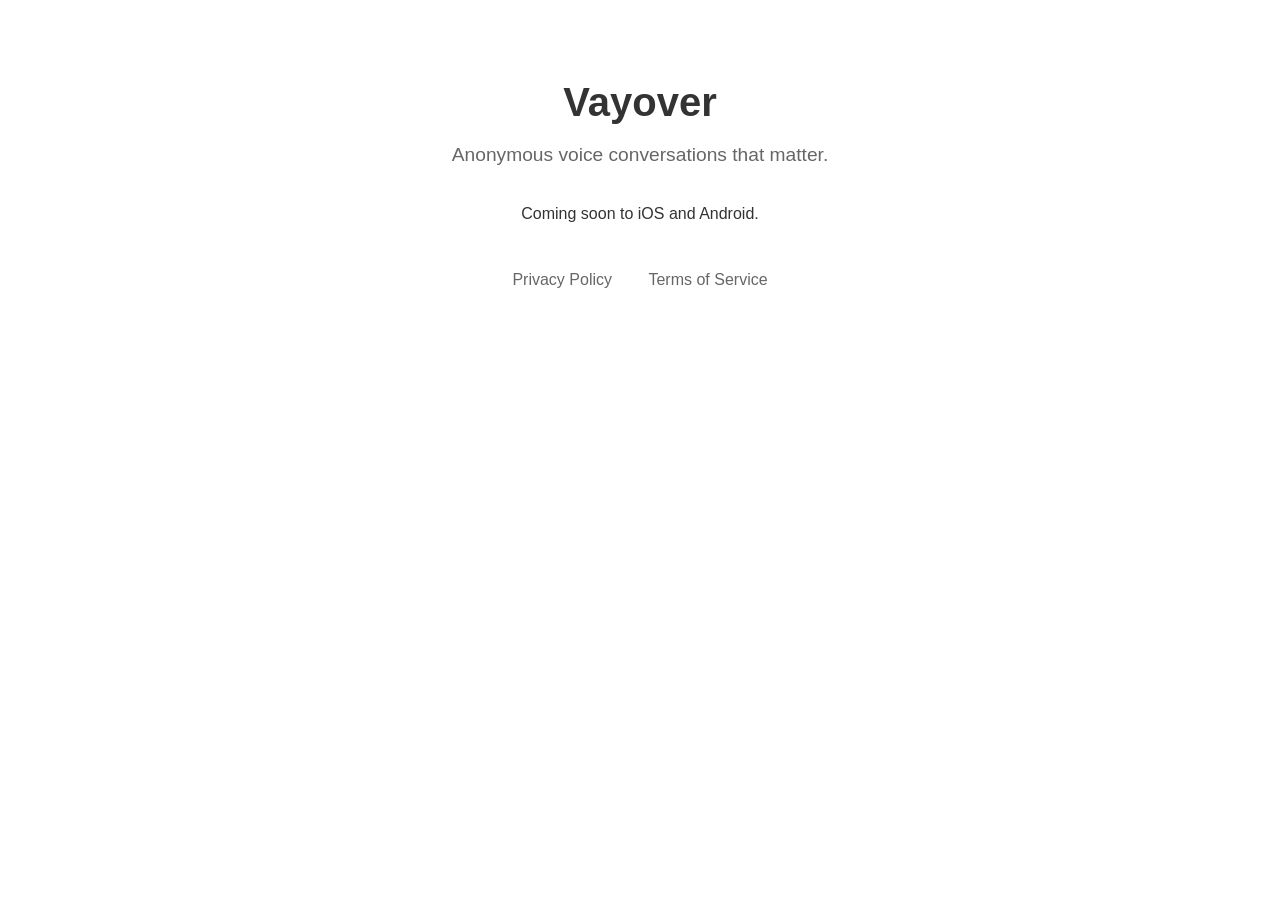
==== index.html @ 8524e0c3 "Create index.html" ====
<!DOCTYPE html>
<html lang="en">
<head>
    <meta charset="UTF-8">
    <meta name="viewport" content="width=device-width, initial-scale=1.0">
    <title>Vayover — Anonymous Voice Conversations</title>
    <style>
        body { font-family: -apple-system, sans-serif; max-width: 600px; margin: 80px auto; padding: 0 20px; text-align: center; color: #333; }
        h1 { font-size: 2.5em; margin-bottom: 0.2em; }
        .tagline { font-size: 1.2em; color: #666; margin-bottom: 2em; }
        .links { margin-top: 3em; }
        .links a { color: #666; margin: 0 1em; text-decoration: none; }
        .links a:hover { text-decoration: underline; }
    </style>
</head>
<body>
    <h1>Vayover</h1>
    <p class="tagline">Anonymous voice conversations that matter.</p>
    <p>Coming soon to iOS and Android.</p>
    <div class="links">
        <a href="privacy.html">Privacy Policy</a>
        <a href="terms.html">Terms of Service</a>
    </div>
</body>
</html>
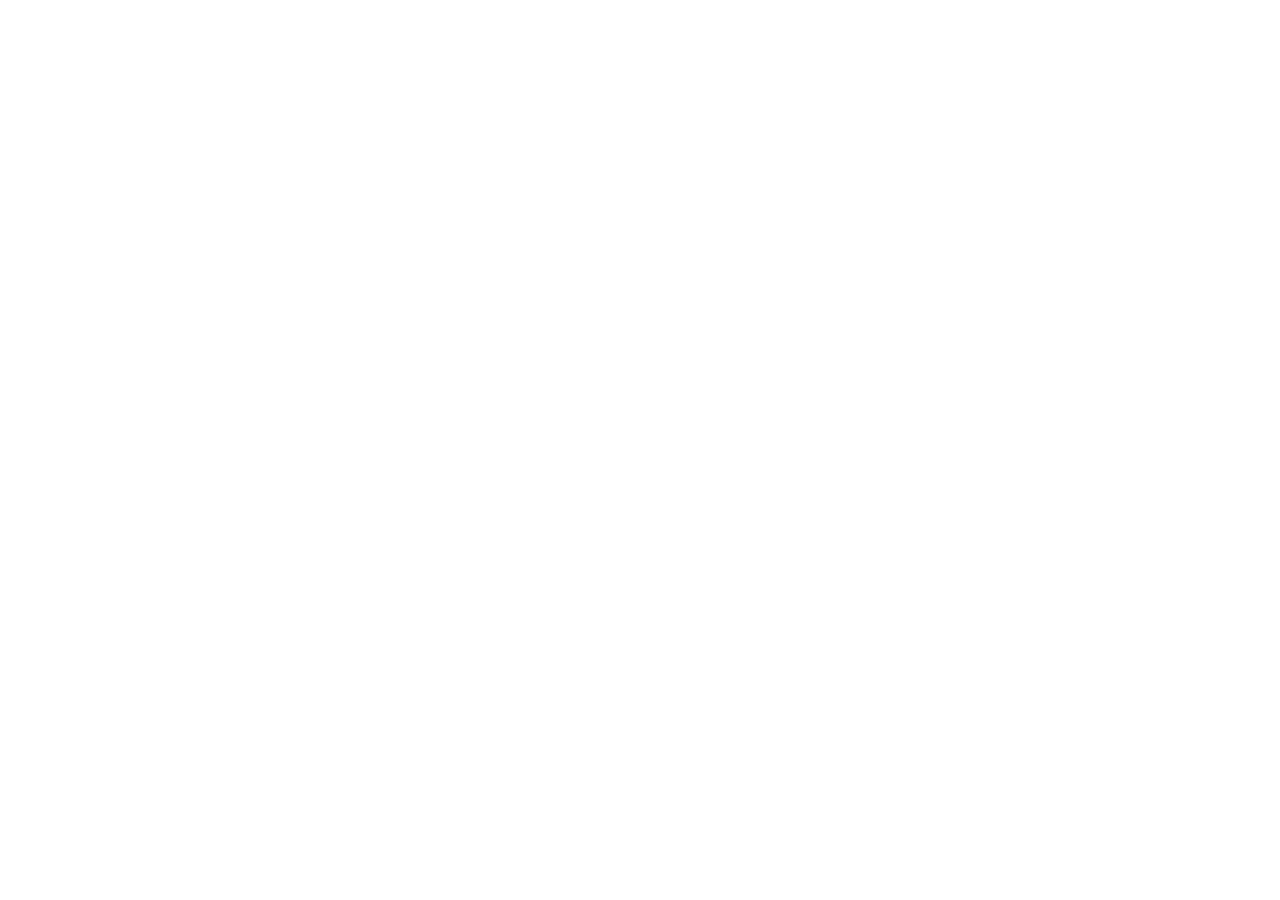
==== commit 6d383ed7: "Add files via upload" ====
--- a/index.html
+++ b/index.html
@@ -1,25 +1,38 @@
 <!DOCTYPE html>
-<html lang="en">
+<html>
 <head>
-    <meta charset="UTF-8">
-    <meta name="viewport" content="width=device-width, initial-scale=1.0">
-    <title>Vayover — Anonymous Voice Conversations</title>
-    <style>
-        body { font-family: -apple-system, sans-serif; max-width: 600px; margin: 80px auto; padding: 0 20px; text-align: center; color: #333; }
-        h1 { font-size: 2.5em; margin-bottom: 0.2em; }
-        .tagline { font-size: 1.2em; color: #666; margin-bottom: 2em; }
-        .links { margin-top: 3em; }
-        .links a { color: #666; margin: 0 1em; text-decoration: none; }
-        .links a:hover { text-decoration: underline; }
-    </style>
+  <!--
+    If you are serving your web app in a path other than the root, change the
+    href value below to reflect the base path you are serving from.
+
+    The path provided below has to start and end with a slash "/" in order for
+    it to work correctly.
+
+    For more details:
+    * https://developer.mozilla.org/en-US/docs/Web/HTML/Element/base
+
+    This is a placeholder for base href that will be replaced by the value of
+    the `--base-href` argument provided to `flutter build`.
+  -->
+  <base href="$FLUTTER_BASE_HREF">
+
+  <meta charset="UTF-8">
+  <meta content="IE=Edge" http-equiv="X-UA-Compatible">
+  <meta name="description" content="A new Flutter project.">
+
+  <!-- iOS meta tags & icons -->
+  <meta name="mobile-web-app-capable" content="yes">
+  <meta name="apple-mobile-web-app-status-bar-style" content="black">
+  <meta name="apple-mobile-web-app-title" content="Vayover">
+  <link rel="apple-touch-icon" href="icons/Icon-192.png">
+
+  <!-- Favicon -->
+  <link rel="icon" type="image/png" href="favicon.png"/>
+
+  <title>Vayover</title>
+  <link rel="manifest" href="manifest.json">
 </head>
 <body>
-    <h1>Vayover</h1>
-    <p class="tagline">Anonymous voice conversations that matter.</p>
-    <p>Coming soon to iOS and Android.</p>
-    <div class="links">
-        <a href="privacy.html">Privacy Policy</a>
-        <a href="terms.html">Terms of Service</a>
-    </div>
+  <script src="flutter_bootstrap.js" async></script>
 </body>
 </html>
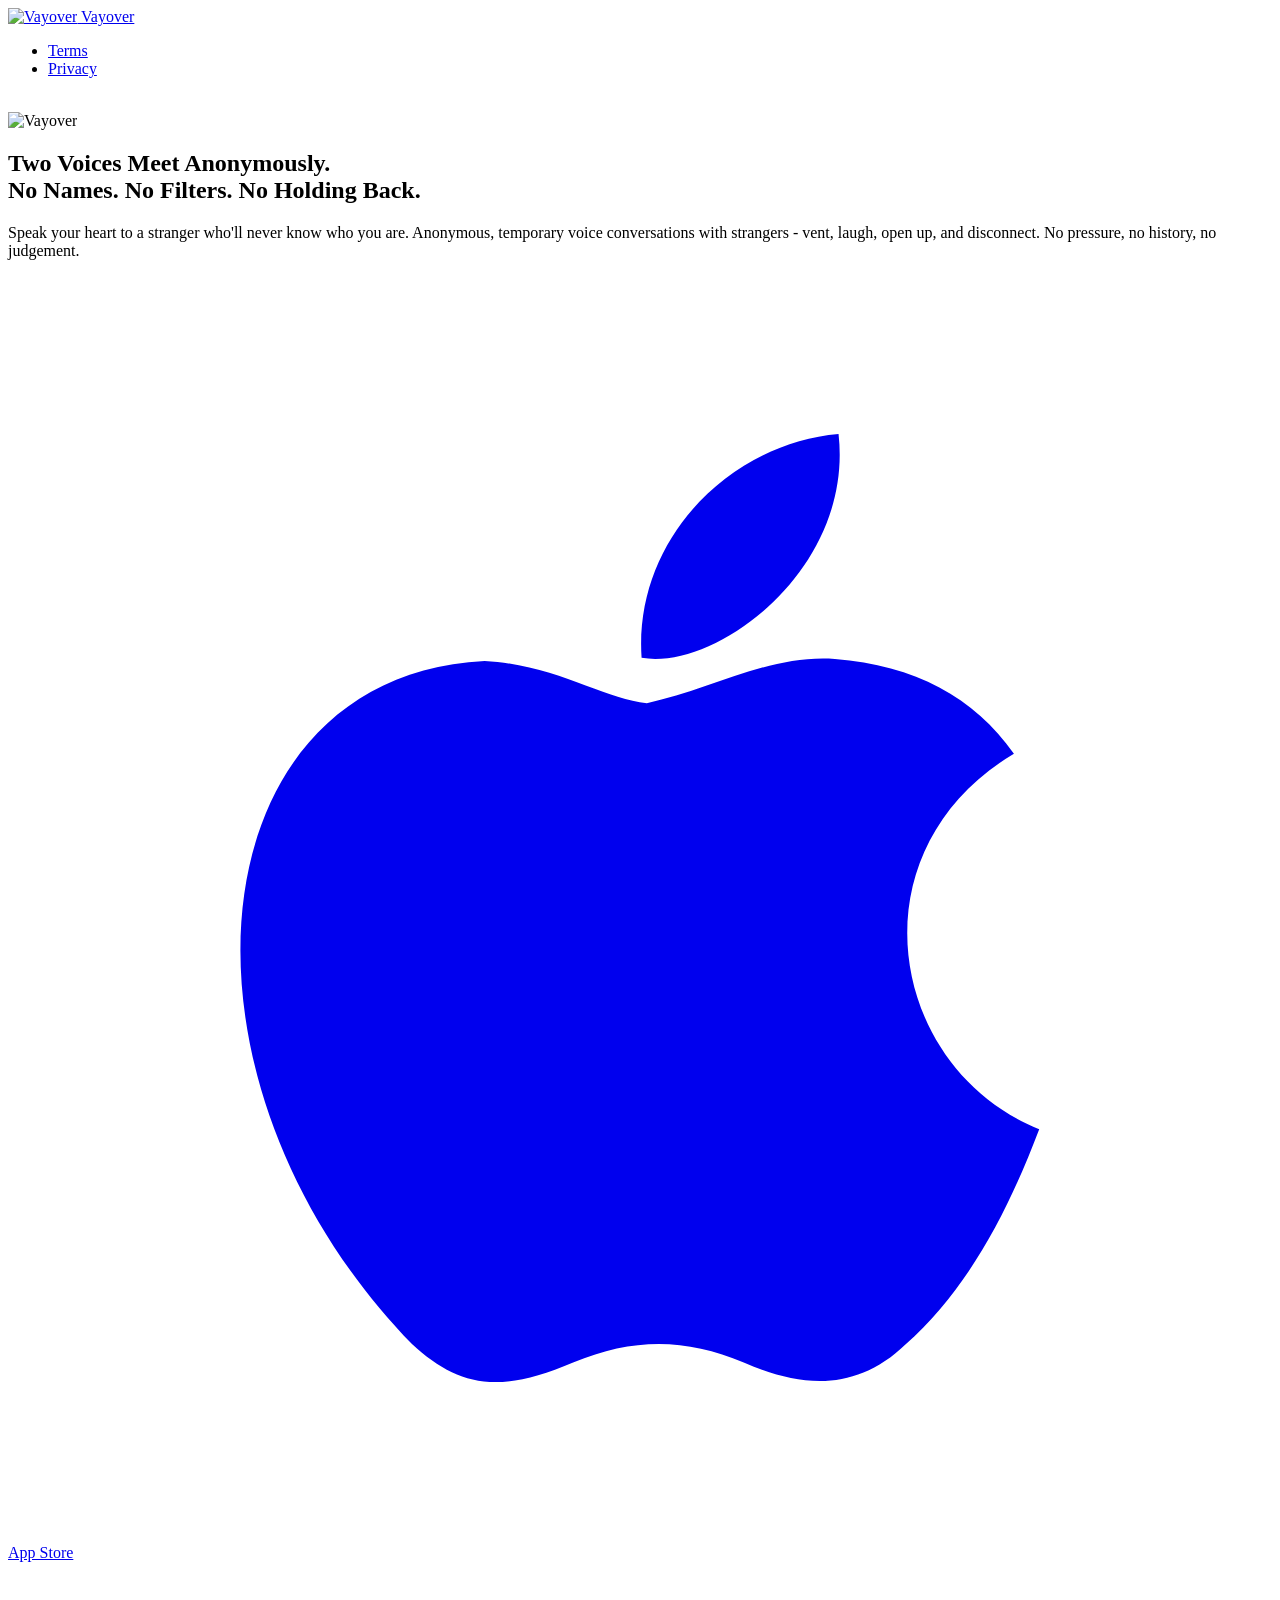
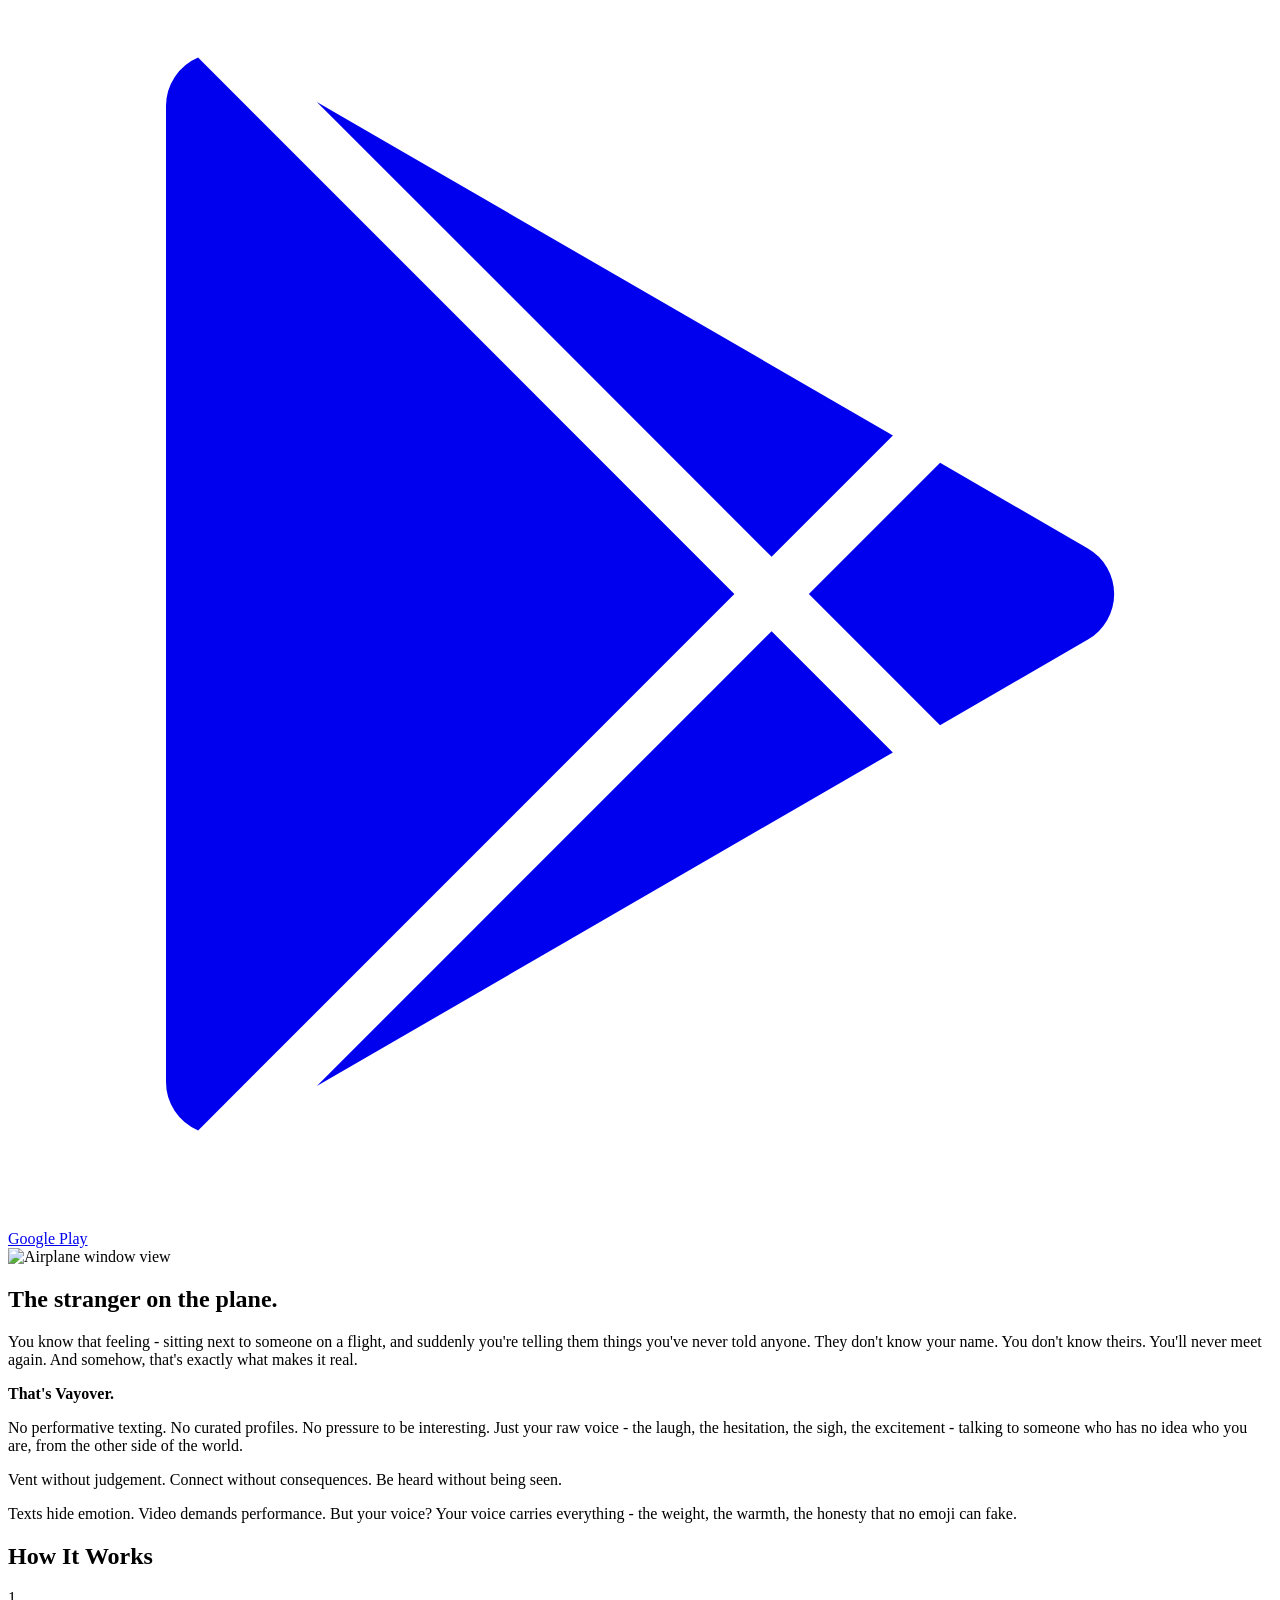
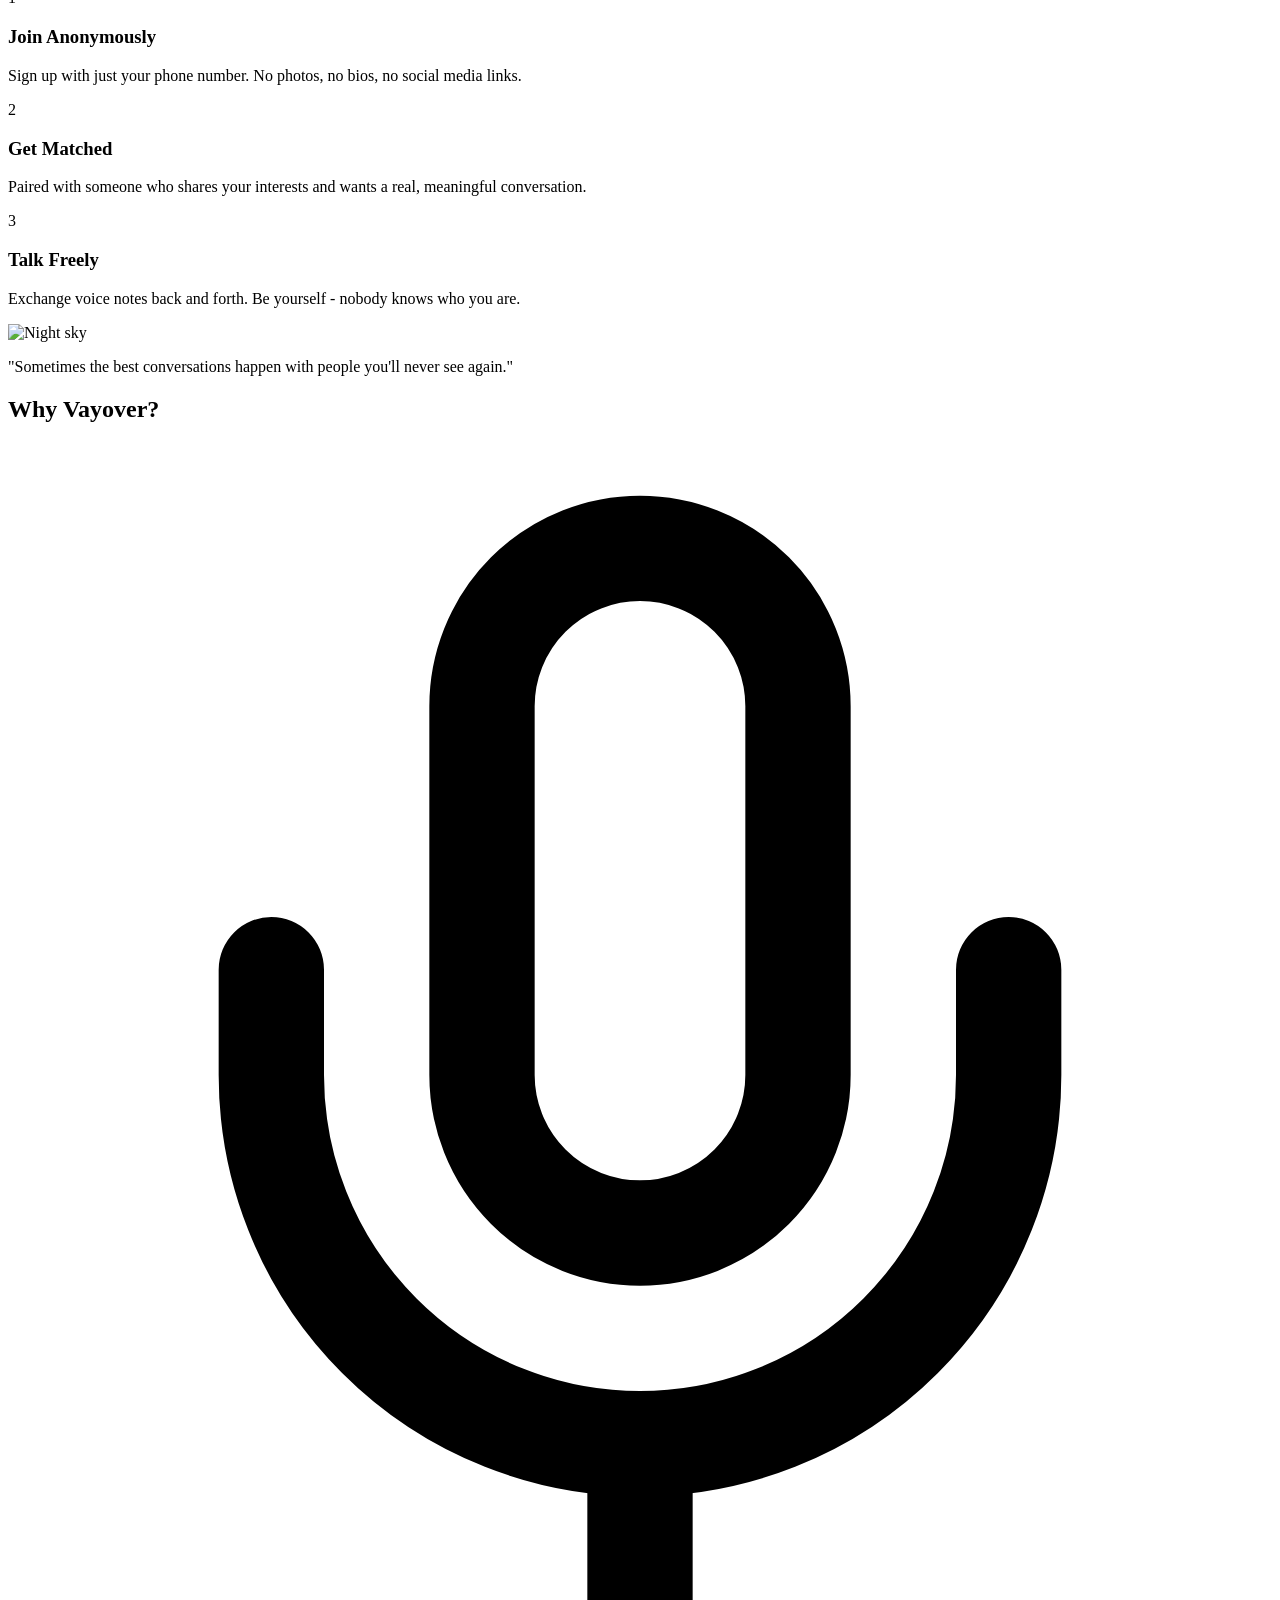
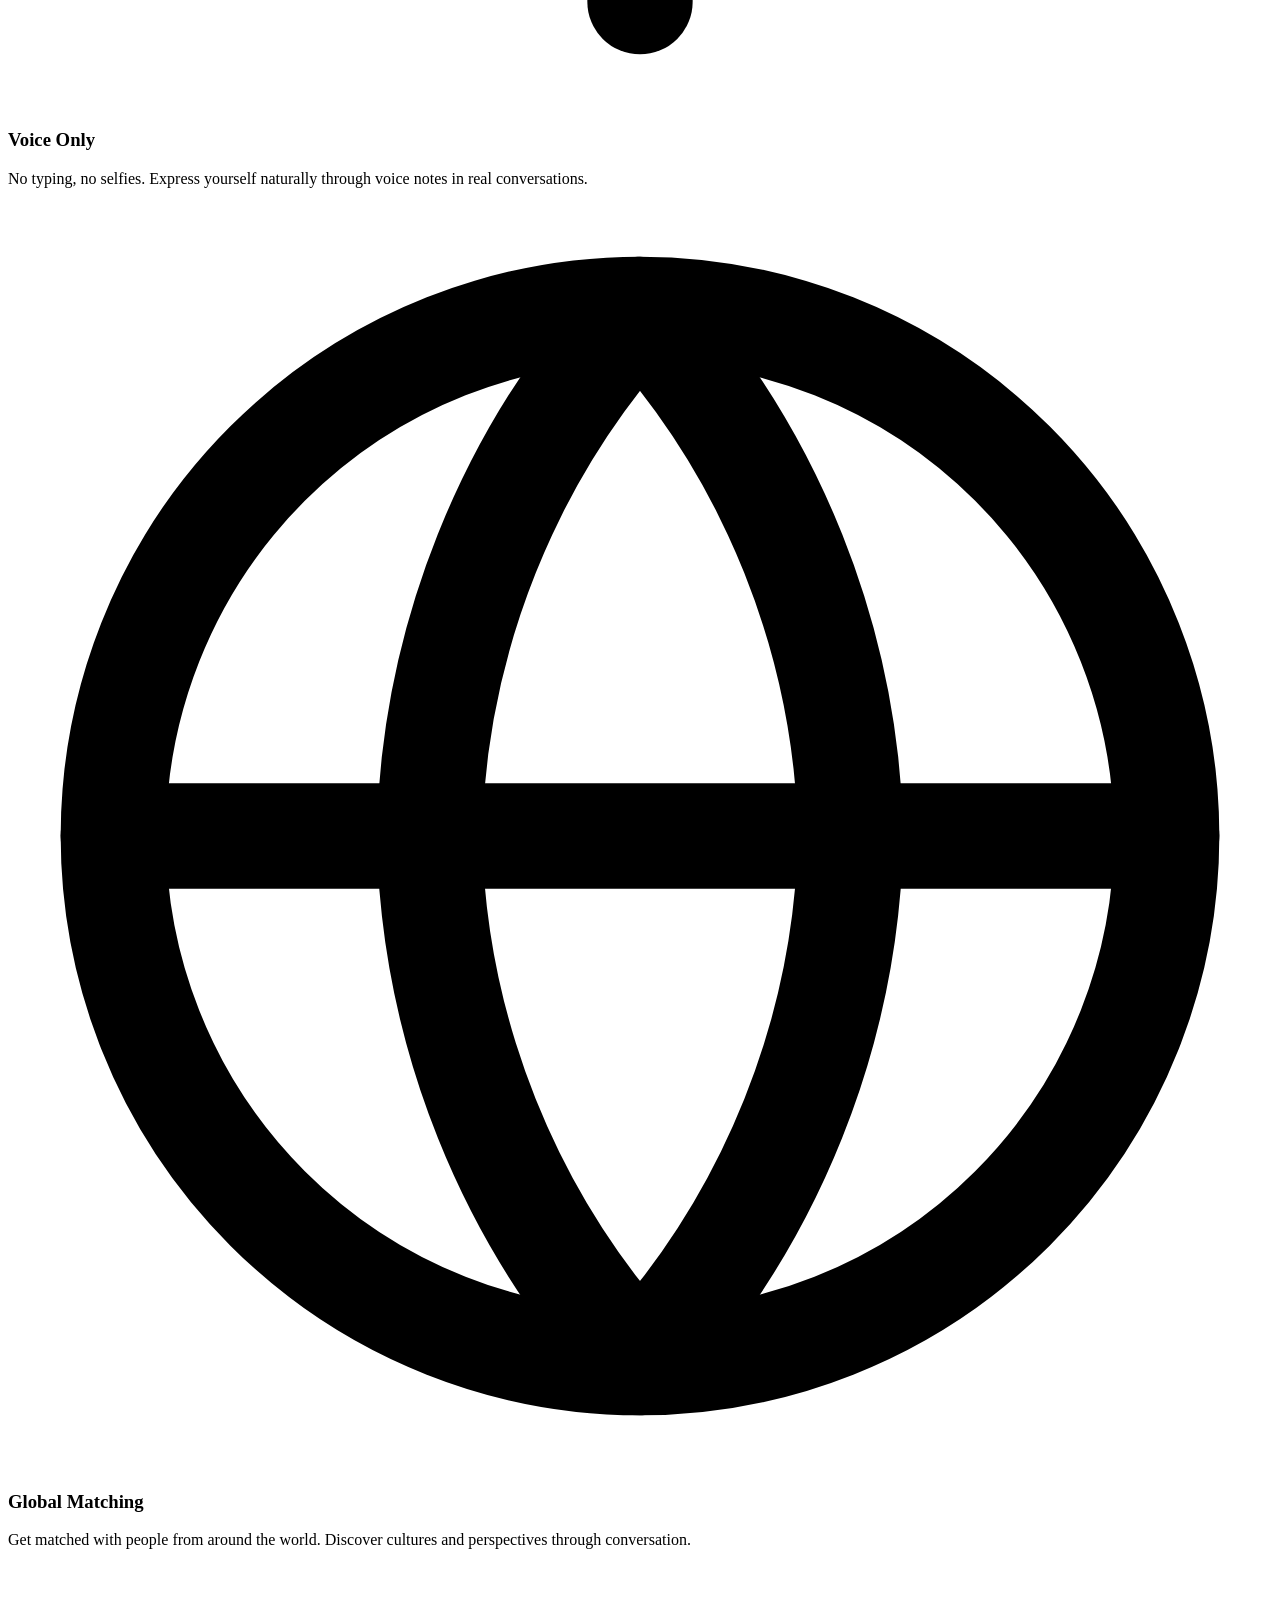
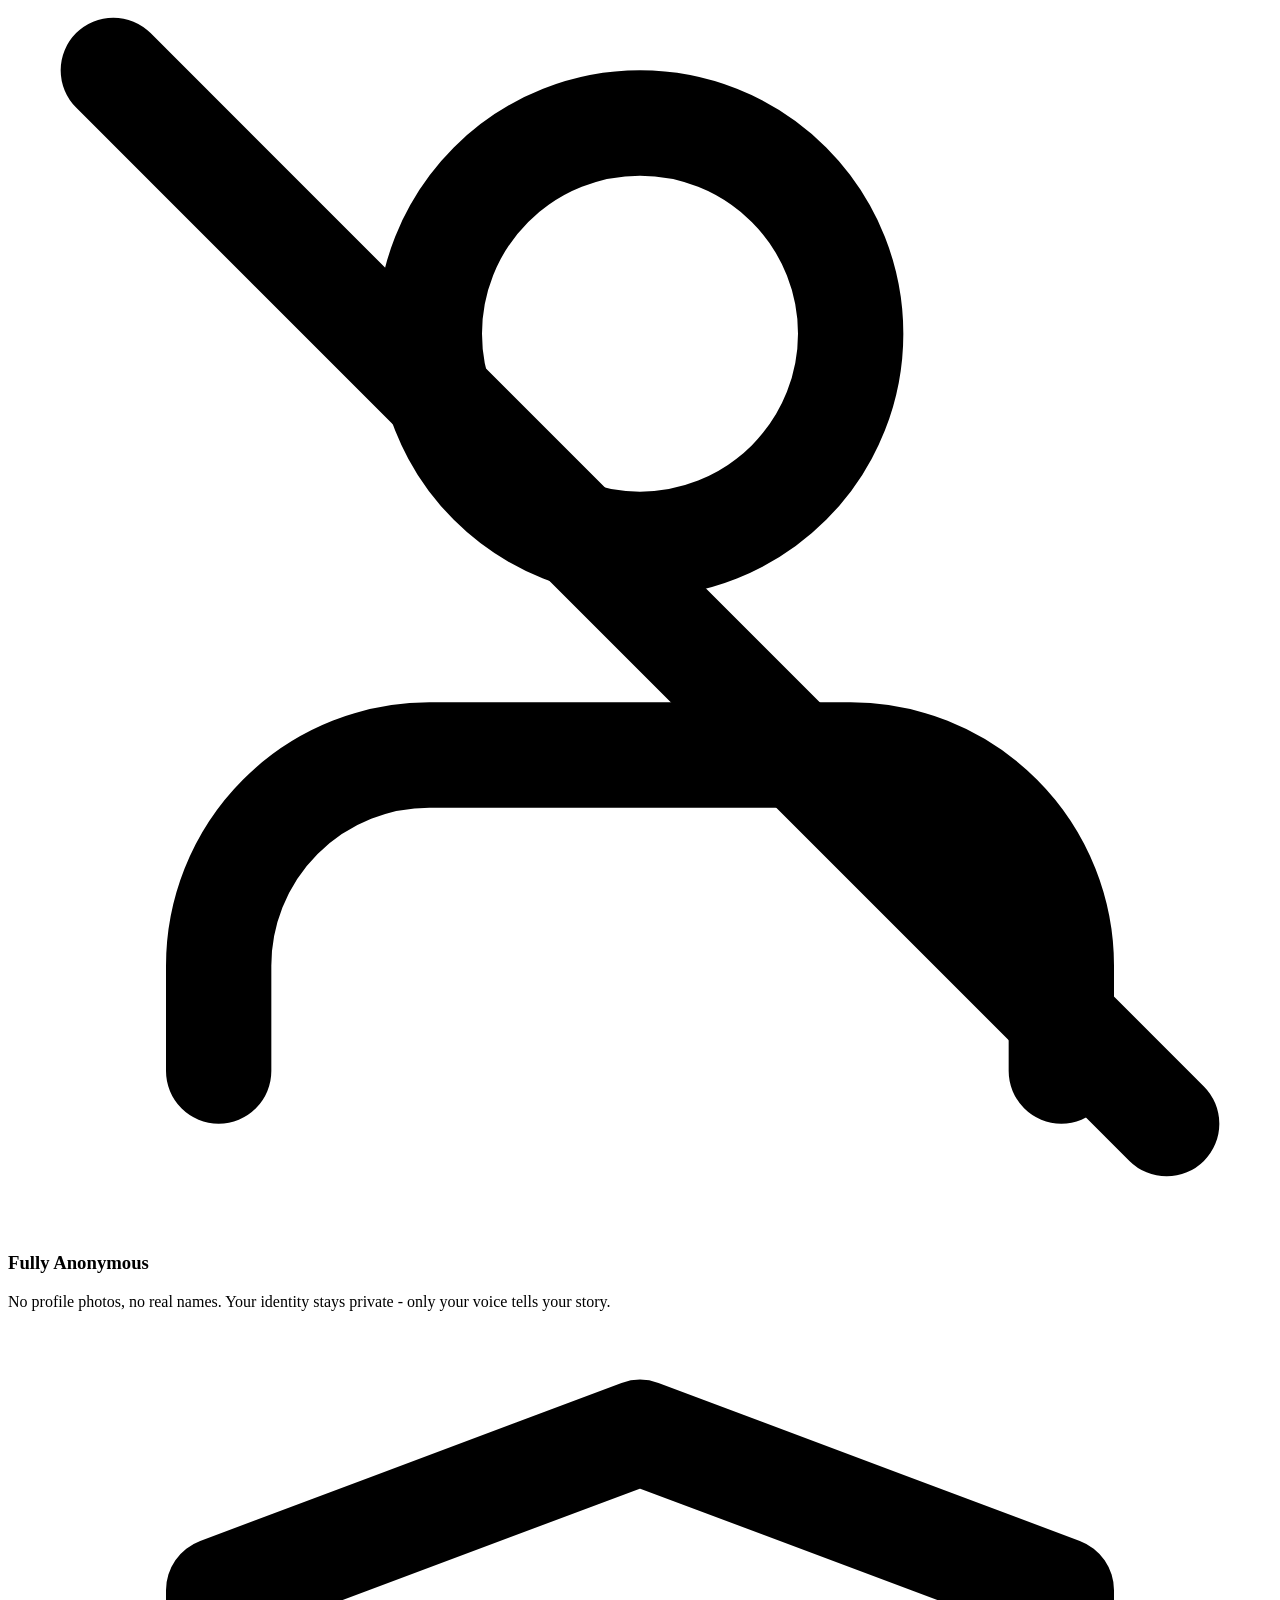
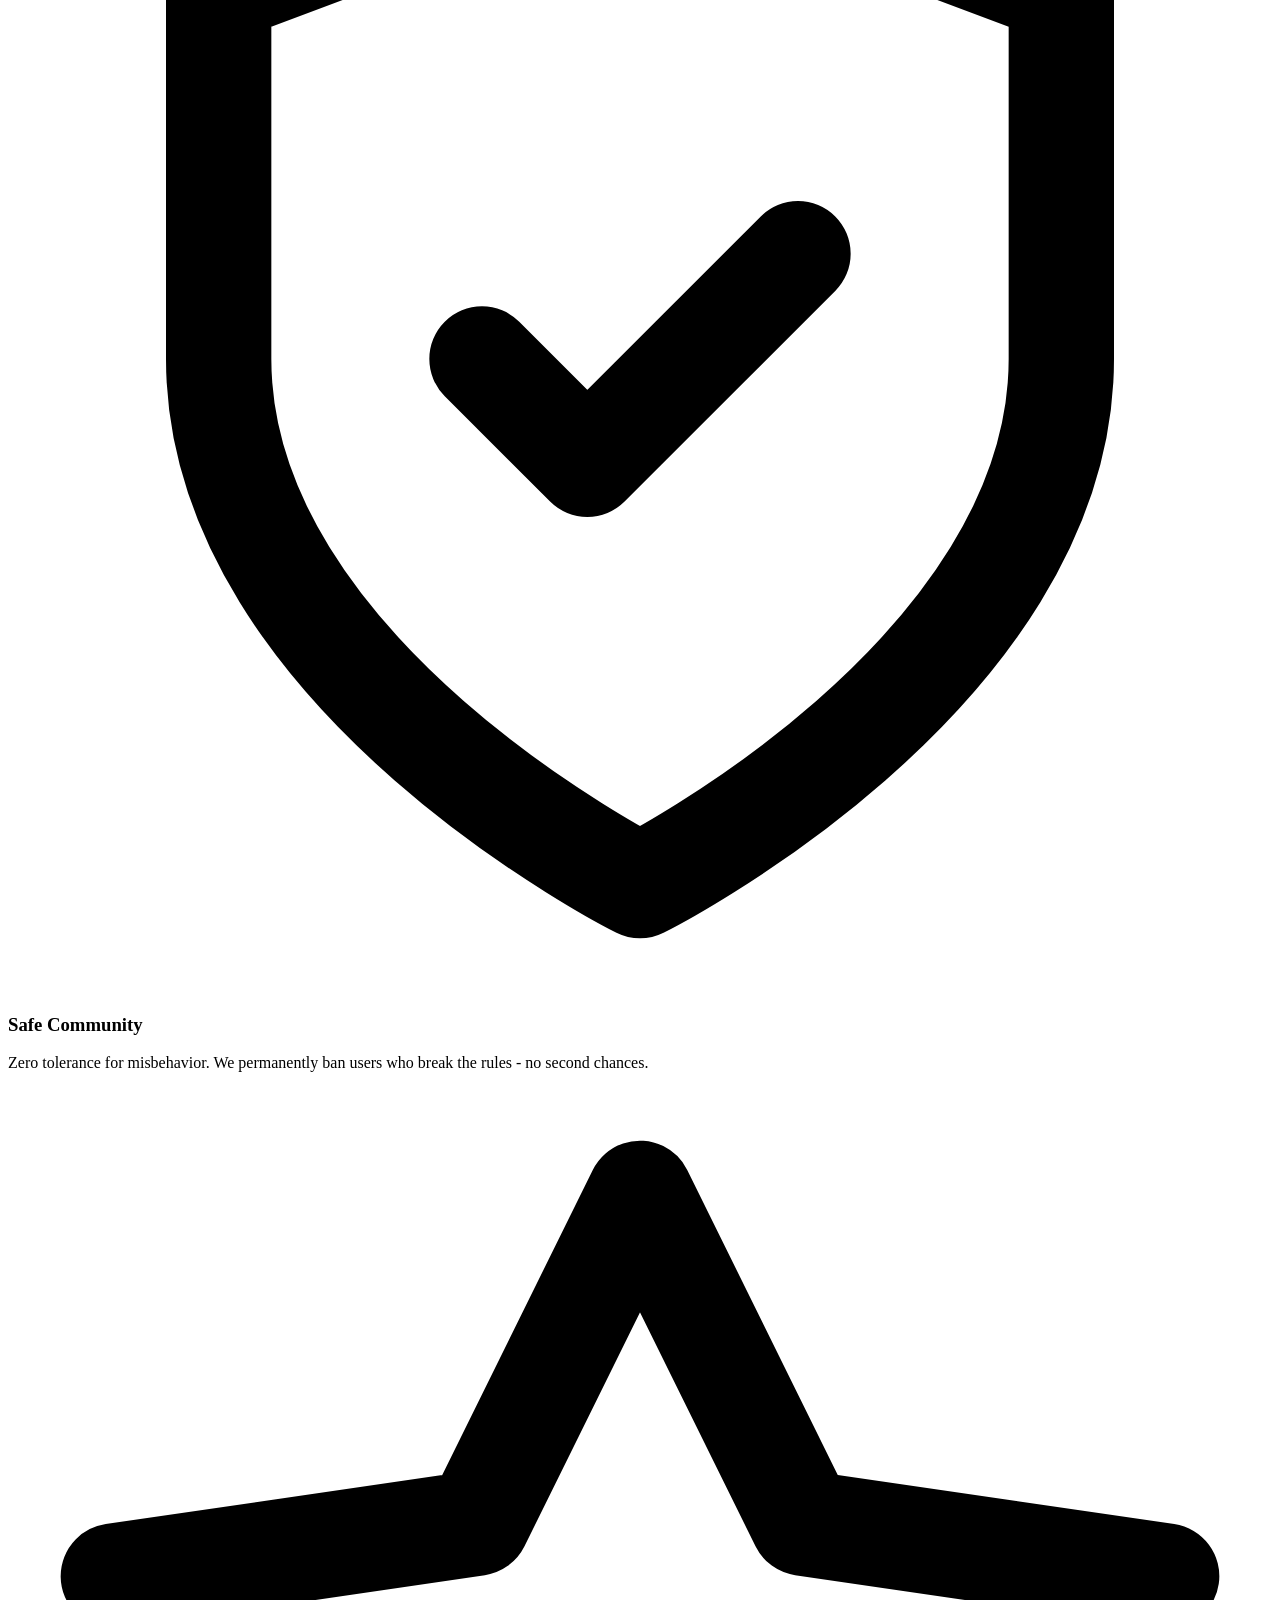
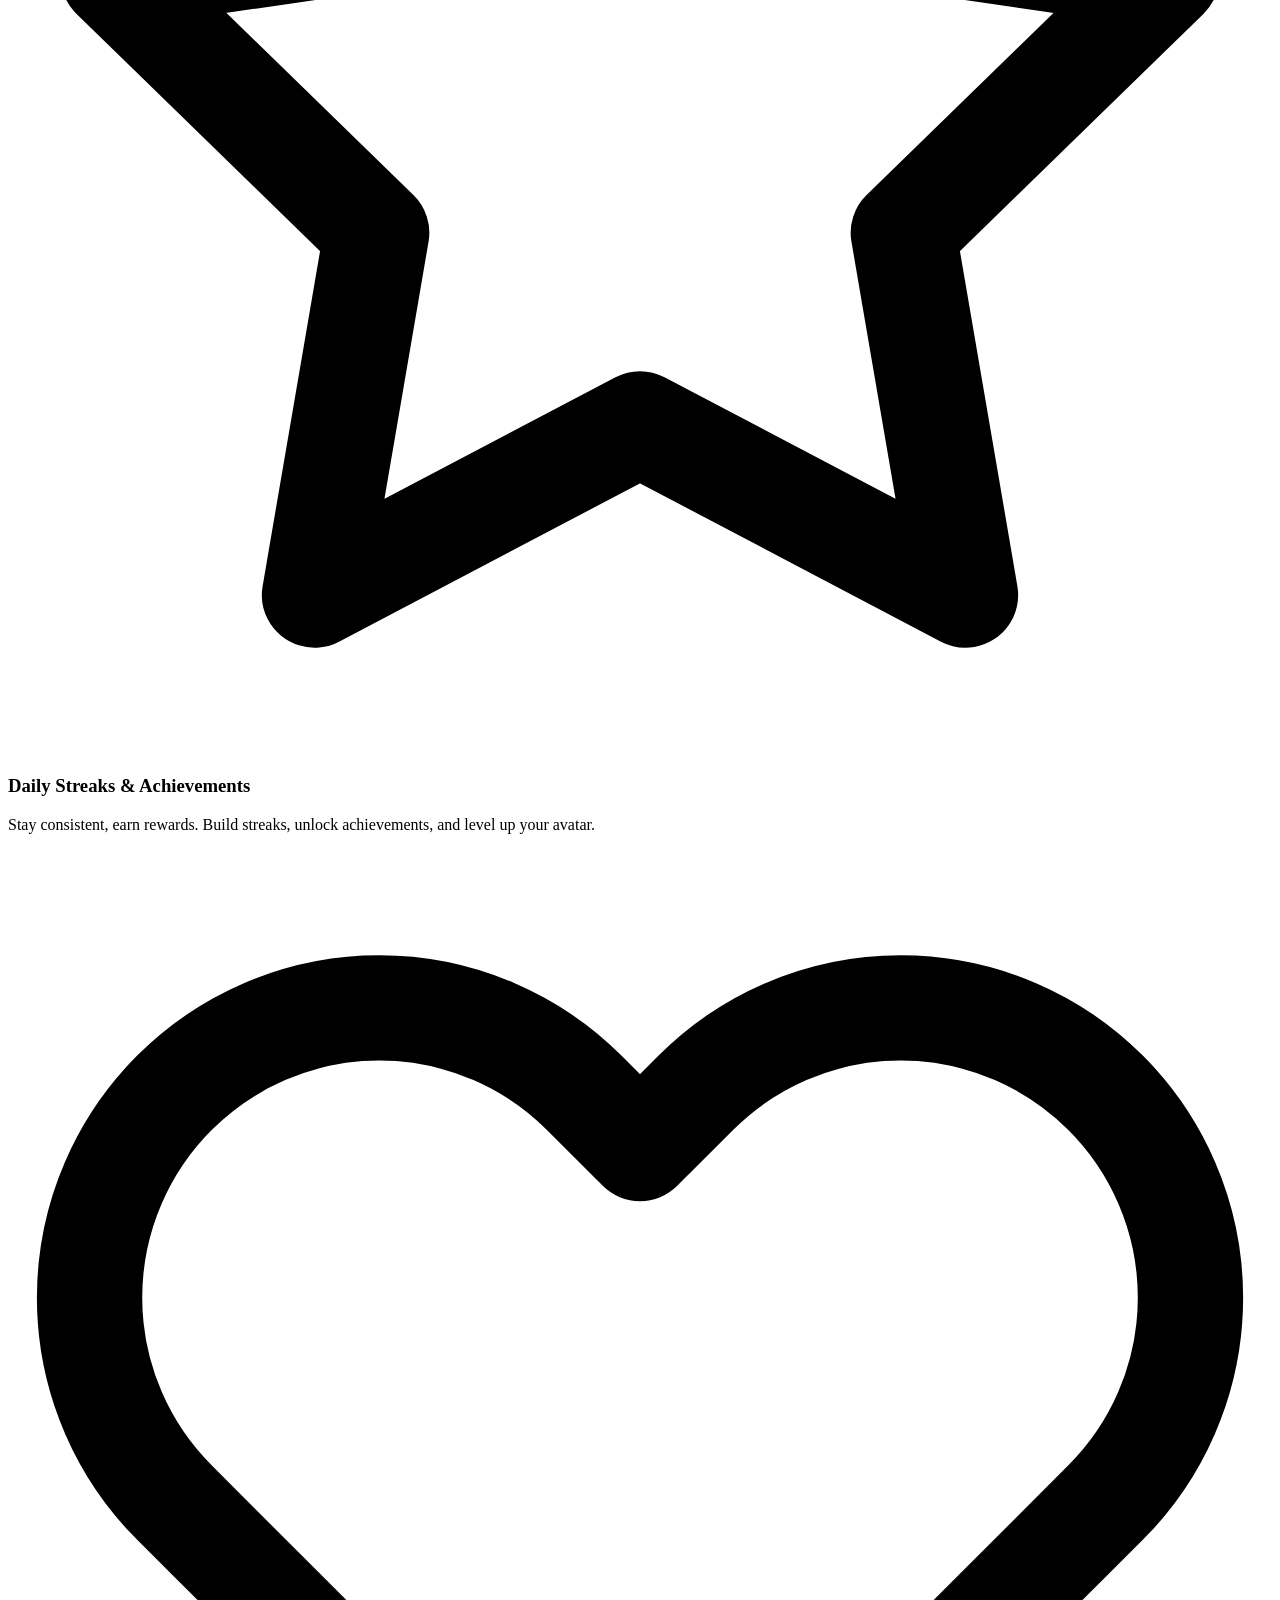
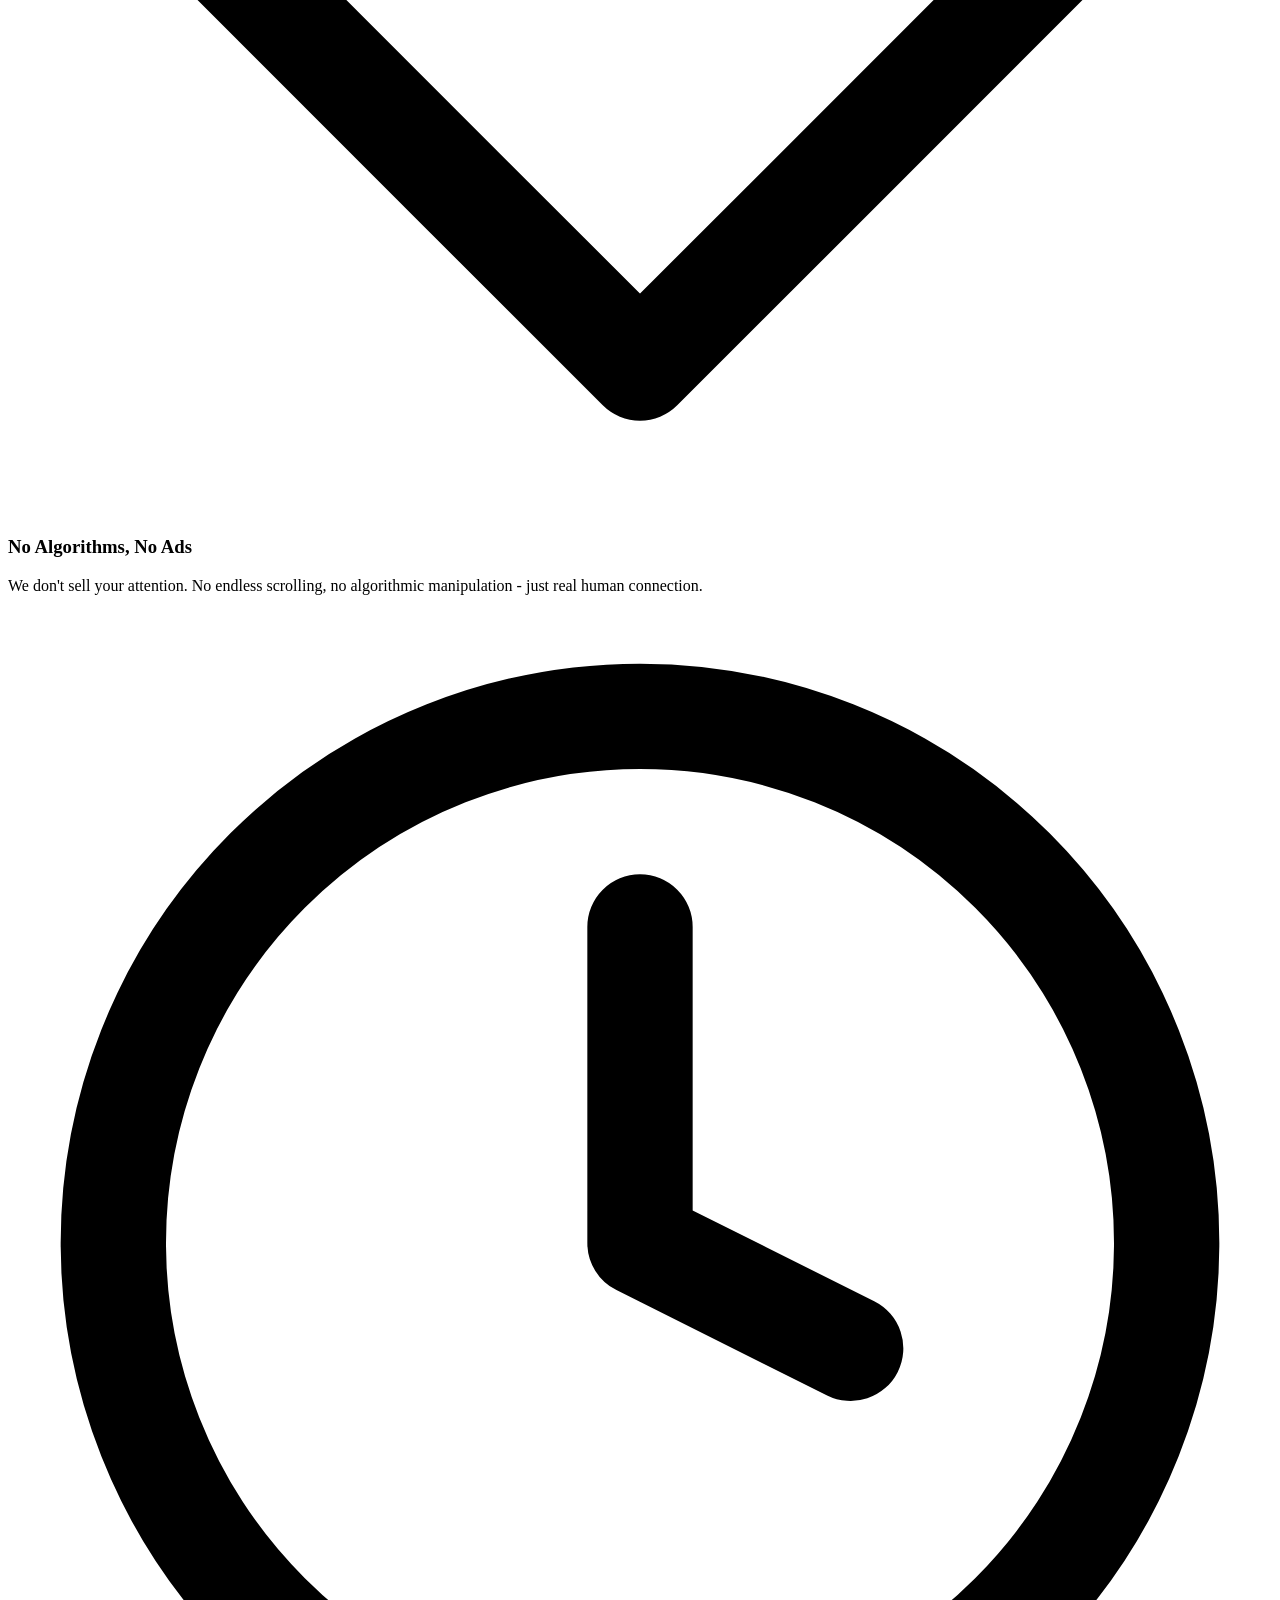
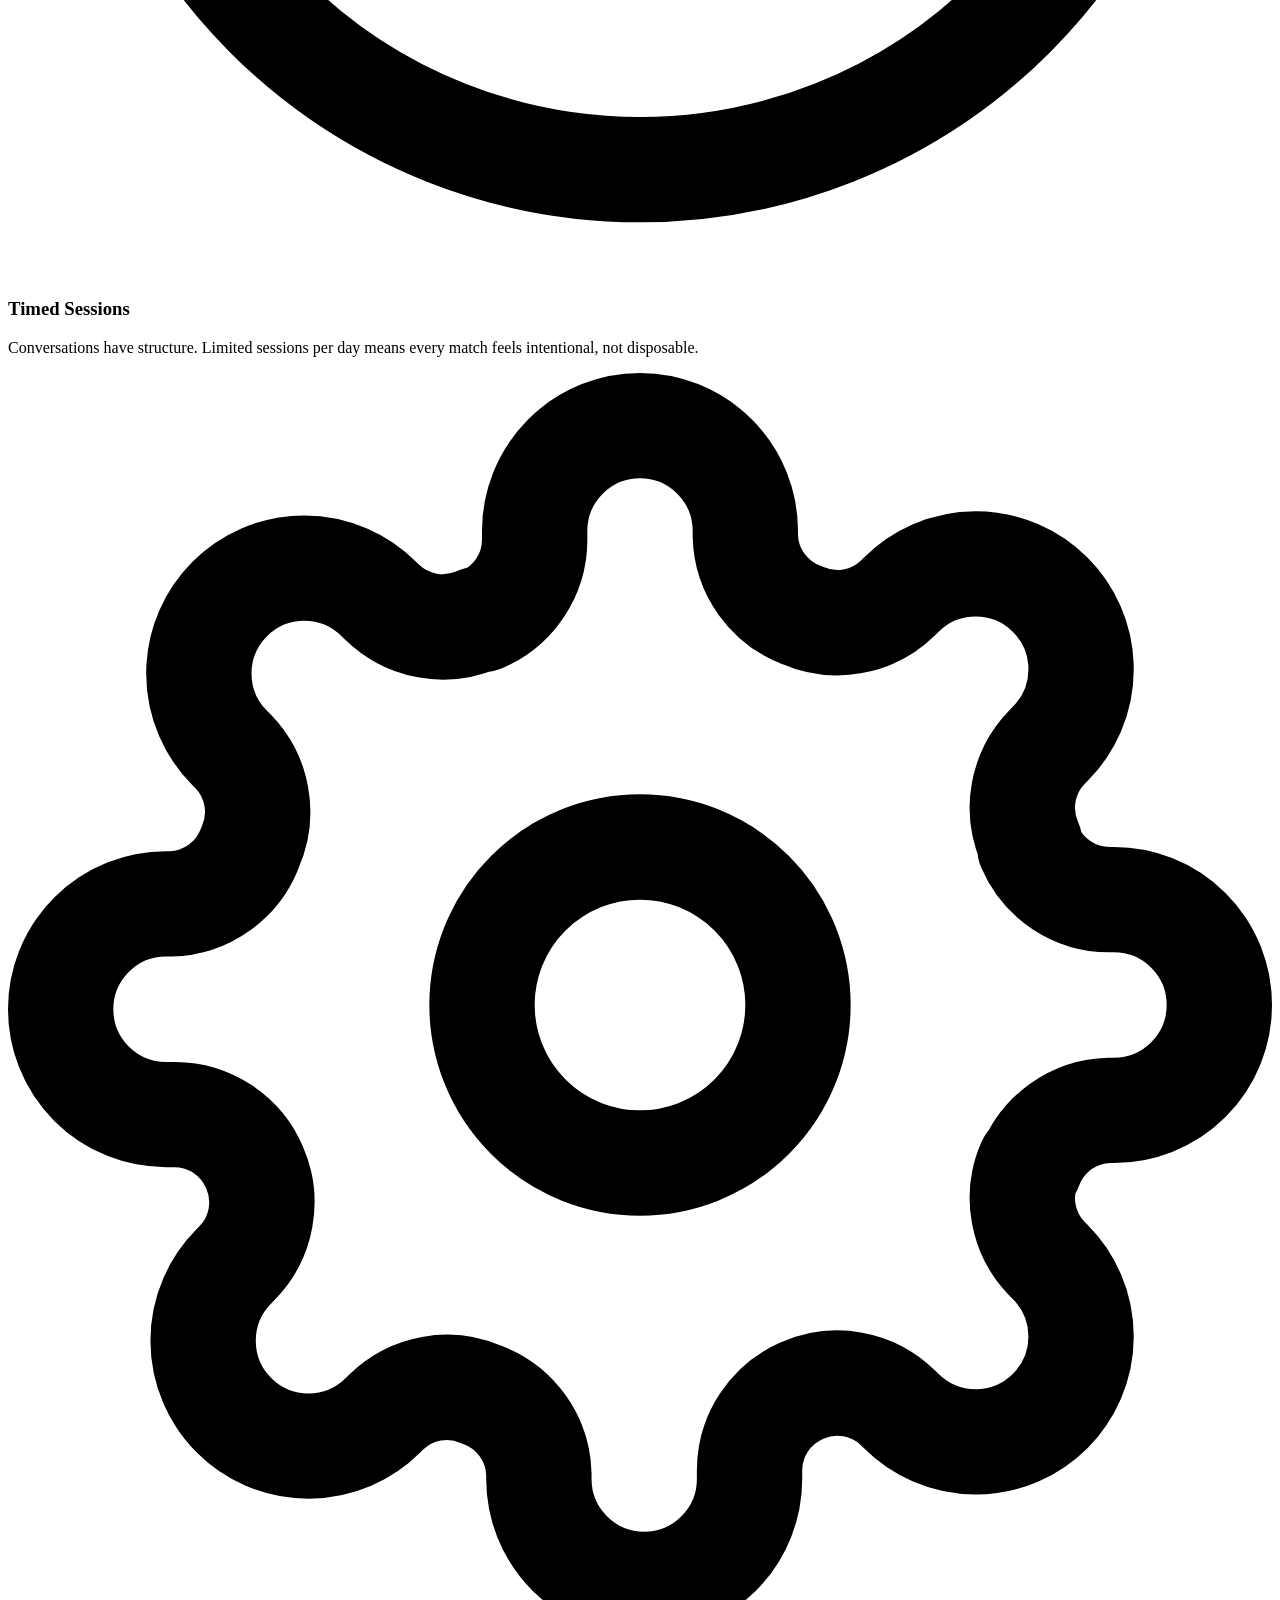
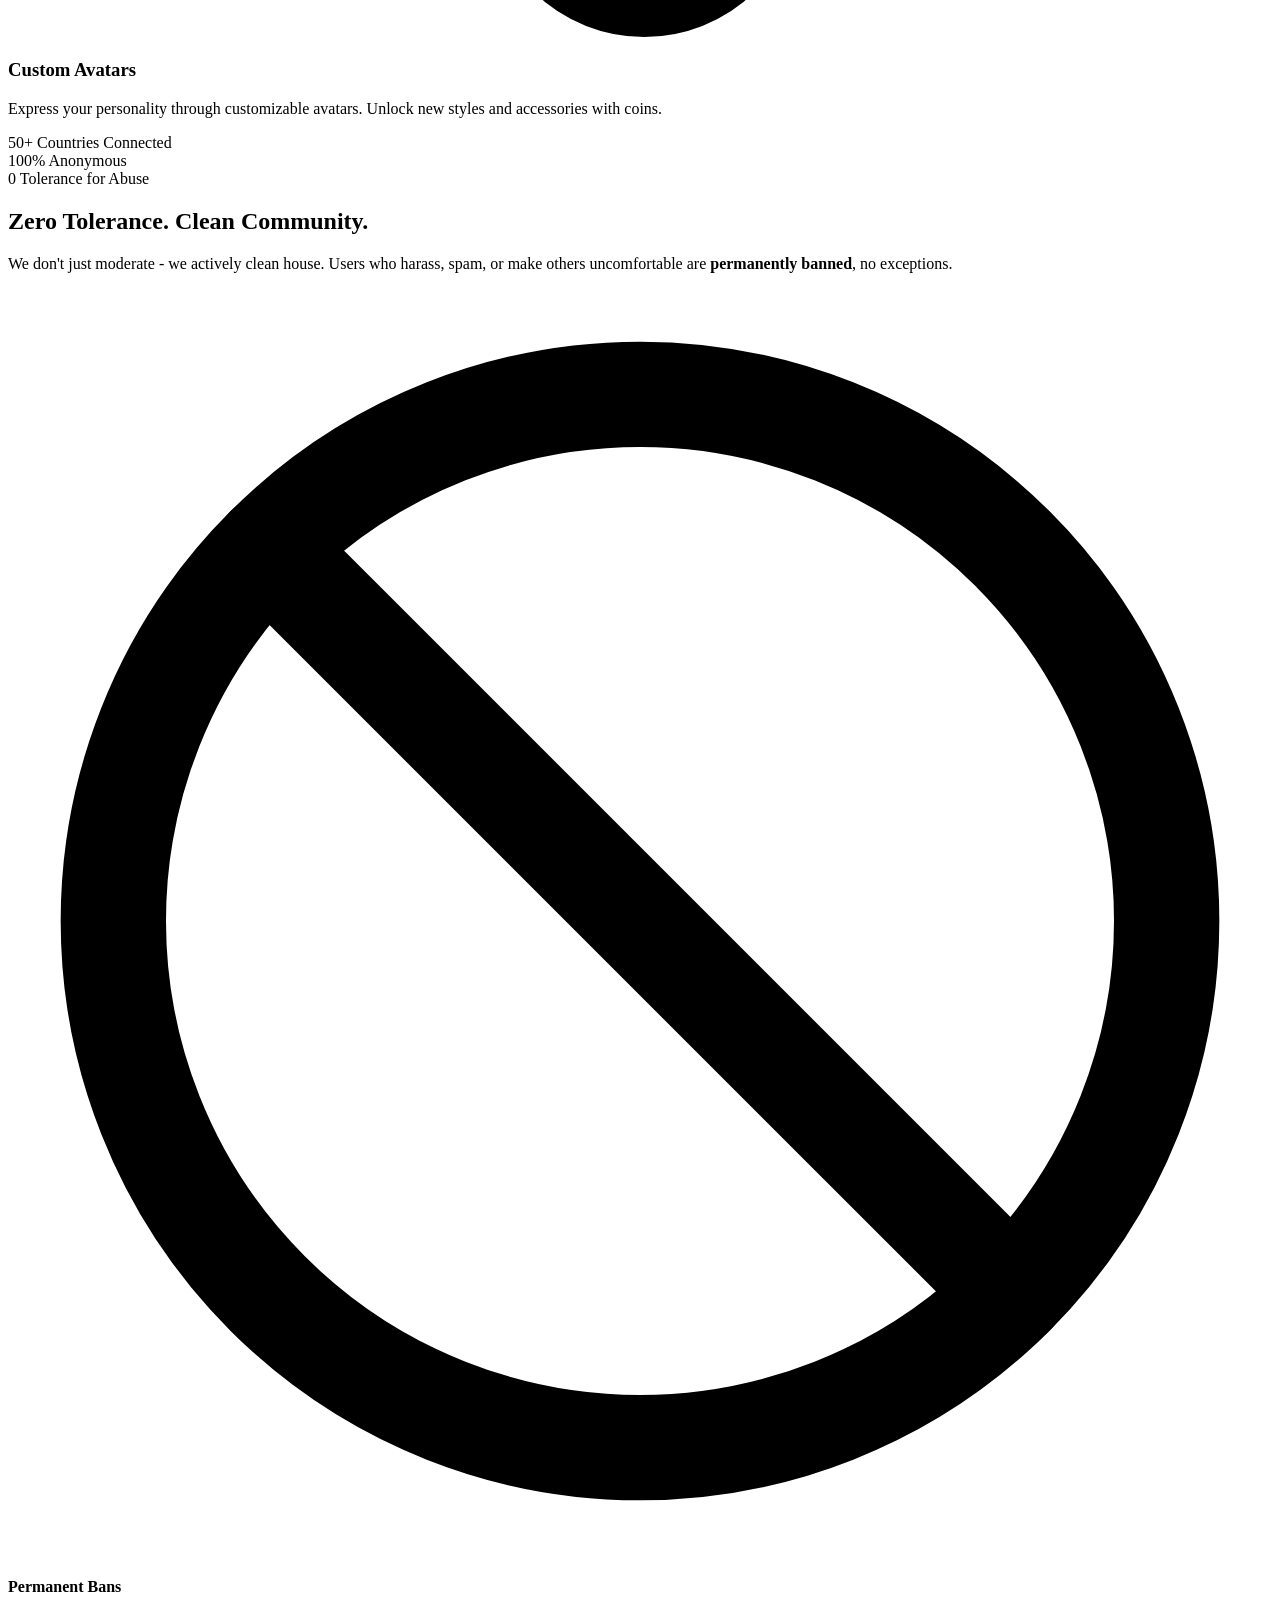
==== commit 9c91c458: "upload" ====
--- a/index.html
+++ b/index.html
@@ -1,38 +1,284 @@
 <!DOCTYPE html>
-<html>
+<html lang="en">
 <head>
-  <!--
-    If you are serving your web app in a path other than the root, change the
-    href value below to reflect the base path you are serving from.
-
-    The path provided below has to start and end with a slash "/" in order for
-    it to work correctly.
-
-    For more details:
-    * https://developer.mozilla.org/en-US/docs/Web/HTML/Element/base
-
-    This is a placeholder for base href that will be replaced by the value of
-    the `--base-href` argument provided to `flutter build`.
-  -->
-  <base href="$FLUTTER_BASE_HREF">
-
   <meta charset="UTF-8">
-  <meta content="IE=Edge" http-equiv="X-UA-Compatible">
-  <meta name="description" content="A new Flutter project.">
-
-  <!-- iOS meta tags & icons -->
-  <meta name="mobile-web-app-capable" content="yes">
-  <meta name="apple-mobile-web-app-status-bar-style" content="black">
-  <meta name="apple-mobile-web-app-title" content="Vayover">
-  <link rel="apple-touch-icon" href="icons/Icon-192.png">
-
-  <!-- Favicon -->
-  <link rel="icon" type="image/png" href="favicon.png"/>
-
-  <title>Vayover</title>
-  <link rel="manifest" href="manifest.json">
+  <meta name="viewport" content="width=device-width, initial-scale=1.0">
+  <title>Vayover - Voice-based Anonymous Conversations</title>
+  <meta name="description" content="Anonymous voice conversations with strangers. Vent, laugh, open up - no names, no judgement.">
+  <link rel="icon" href="assets/icon.png" type="image/png">
+  <link rel="stylesheet" href="assets/style.css">
 </head>
 <body>
-  <script src="flutter_bootstrap.js" async></script>
+
+  <nav class="nav">
+    <div class="container">
+      <a href="/" class="nav-brand">
+        <img src="assets/logo.png" alt="Vayover">
+        <span>Vayover</span>
+      </a>
+      <ul class="nav-links">
+        <li><a href="terms.html">Terms</a></li>
+        <li><a href="privacy.html">Privacy</a></li>
+      </ul>
+    </div>
+  </nav>
+
+  <!-- Hero with background image -->
+  <section class="hero">
+    <div class="hero-bg">
+      <img src="assets/images/hero-bg.jpg" alt="" loading="eager">
+    </div>
+    <div class="container hero-content">
+      <img src="assets/icon.png" alt="Vayover" class="hero-icon">
+      <h1 class="fade-up">Two Voices Meet Anonymously.<br>No Names. No Filters. No Holding Back.</h1>
+      <p class="fade-up delay-1">Speak your heart to a stranger who'll never know who you are. Anonymous, temporary voice conversations with strangers - vent, laugh, open up, and disconnect. No pressure, no history, no judgement.</p>
+      <div class="hero-buttons fade-up delay-2">
+        <a href="#" class="btn btn-primary">
+          <svg viewBox="0 0 24 24" fill="currentColor"><path d="M17.05 20.28c-.98.95-2.05.8-3.08.35-1.09-.46-2.09-.48-3.24 0-1.44.62-2.2.44-3.06-.35C2.79 15.25 3.51 7.59 9.05 7.31c1.35.07 2.29.74 3.08.8 1.18-.24 2.31-.93 3.57-.84 1.51.12 2.65.72 3.4 1.8-3.12 1.87-2.38 5.98.48 7.13-.57 1.5-1.31 2.99-2.54 4.09zM12.03 7.25c-.15-2.23 1.66-4.07 3.74-4.25.29 2.58-2.34 4.5-3.74 4.25z"/></svg>
+          App Store
+        </a>
+        <a href="#" class="btn btn-primary">
+          <svg viewBox="0 0 24 24" fill="currentColor"><path d="M3.609 1.814L13.792 12 3.61 22.186a.996.996 0 0 1-.61-.92V2.734a1 1 0 0 1 .609-.92zm10.89 10.893l2.302 2.302-10.937 6.333 8.635-8.635zm3.199-3.198l2.807 1.626a1 1 0 0 1 0 1.73l-2.808 1.626L15.206 12l2.492-2.491zM5.864 2.658L16.802 8.99l-2.303 2.303-8.635-8.636z"/></svg>
+          Google Play
+        </a>
+      </div>
+    </div>
+  </section>
+
+  <!-- Philosophy with side image -->
+  <section class="philosophy">
+    <div class="container philosophy-layout">
+      <div class="philosophy-image scroll-reveal">
+        <img src="assets/images/airplane-window.jpg" alt="Airplane window view">
+      </div>
+      <div class="philosophy-content scroll-reveal">
+        <h2>The stranger on the plane.</h2>
+        <p>You know that feeling - sitting next to someone on a flight, and suddenly you're telling them things you've never told anyone. They don't know your name. You don't know theirs. You'll never meet again. And somehow, that's exactly what makes it real.</p>
+        <p><strong>That's Vayover.</strong></p>
+        <p>No performative texting. No curated profiles. No pressure to be interesting. Just your raw voice - the laugh, the hesitation, the sigh, the excitement - talking to someone who has no idea who you are, from the other side of the world.</p>
+        <p class="philosophy-highlight">Vent without judgement. Connect without consequences. Be heard without being seen.</p>
+        <p>Texts hide emotion. Video demands performance. But your voice? Your voice carries everything - the weight, the warmth, the honesty that no emoji can fake.</p>
+      </div>
+    </div>
+  </section>
+
+  <!-- How it works -->
+  <section class="how-it-works">
+    <div class="container">
+      <h2 class="scroll-reveal">How It Works</h2>
+      <div class="steps">
+        <div class="step scroll-reveal">
+          <div class="step-number">1</div>
+          <h3>Join Anonymously</h3>
+          <p>Sign up with just your phone number. No photos, no bios, no social media links.</p>
+        </div>
+        <div class="step-connector scroll-reveal"></div>
+        <div class="step scroll-reveal">
+          <div class="step-number">2</div>
+          <h3>Get Matched</h3>
+          <p>Paired with someone who shares your interests and wants a real, meaningful conversation.</p>
+        </div>
+        <div class="step-connector scroll-reveal"></div>
+        <div class="step scroll-reveal">
+          <div class="step-number">3</div>
+          <h3>Talk Freely</h3>
+          <p>Exchange voice notes back and forth. Be yourself - nobody knows who you are.</p>
+        </div>
+      </div>
+    </div>
+  </section>
+
+  <!-- Visual break - full width image -->
+  <section class="image-break">
+    <img src="assets/images/night-sky.jpg" alt="Night sky">
+    <div class="image-break-overlay">
+      <p class="scroll-reveal">"Sometimes the best conversations happen with people you'll never see again."</p>
+    </div>
+  </section>
+
+  <!-- Features -->
+  <section class="features">
+    <div class="container">
+      <h2 class="scroll-reveal">Why Vayover?</h2>
+      <div class="features-grid">
+        <div class="feature-card scroll-reveal">
+          <div class="icon"><svg viewBox="0 0 24 24" fill="none" stroke="currentColor" stroke-width="2" stroke-linecap="round" stroke-linejoin="round"><path d="M12 2a3 3 0 0 0-3 3v7a3 3 0 0 0 6 0V5a3 3 0 0 0-3-3z"/><path d="M19 10v2a7 7 0 0 1-14 0v-2"/><line x1="12" y1="19" x2="12" y2="22"/></svg></div>
+          <h3>Voice Only</h3>
+          <p>No typing, no selfies. Express yourself naturally through voice notes in real conversations.</p>
+        </div>
+        <div class="feature-card scroll-reveal">
+          <div class="icon"><svg viewBox="0 0 24 24" fill="none" stroke="currentColor" stroke-width="2" stroke-linecap="round" stroke-linejoin="round"><circle cx="12" cy="12" r="10"/><line x1="2" y1="12" x2="22" y2="12"/><path d="M12 2a15.3 15.3 0 0 1 4 10 15.3 15.3 0 0 1-4 10 15.3 15.3 0 0 1-4-10 15.3 15.3 0 0 1 4-10z"/></svg></div>
+          <h3>Global Matching</h3>
+          <p>Get matched with people from around the world. Discover cultures and perspectives through conversation.</p>
+        </div>
+        <div class="feature-card scroll-reveal">
+          <div class="icon"><svg viewBox="0 0 24 24" fill="none" stroke="currentColor" stroke-width="2" stroke-linecap="round" stroke-linejoin="round"><path d="M20 21v-2a4 4 0 0 0-4-4H8a4 4 0 0 0-4 4v2"/><circle cx="12" cy="7" r="4"/><line x1="2" y1="2" x2="22" y2="22"/></svg></div>
+          <h3>Fully Anonymous</h3>
+          <p>No profile photos, no real names. Your identity stays private - only your voice tells your story.</p>
+        </div>
+        <div class="feature-card scroll-reveal">
+          <div class="icon"><svg viewBox="0 0 24 24" fill="none" stroke="currentColor" stroke-width="2" stroke-linecap="round" stroke-linejoin="round"><path d="M12 22s8-4 8-10V5l-8-3-8 3v7c0 6 8 10 8 10z"/><polyline points="9 12 11 14 15 10"/></svg></div>
+          <h3>Safe Community</h3>
+          <p>Zero tolerance for misbehavior. We permanently ban users who break the rules - no second chances.</p>
+        </div>
+        <div class="feature-card scroll-reveal">
+          <div class="icon"><svg viewBox="0 0 24 24" fill="none" stroke="currentColor" stroke-width="2" stroke-linecap="round" stroke-linejoin="round"><polygon points="12 2 15.09 8.26 22 9.27 17 14.14 18.18 21.02 12 17.77 5.82 21.02 7 14.14 2 9.27 8.91 8.26 12 2"/></svg></div>
+          <h3>Daily Streaks & Achievements</h3>
+          <p>Stay consistent, earn rewards. Build streaks, unlock achievements, and level up your avatar.</p>
+        </div>
+        <div class="feature-card scroll-reveal">
+          <div class="icon"><svg viewBox="0 0 24 24" fill="none" stroke="currentColor" stroke-width="2" stroke-linecap="round" stroke-linejoin="round"><path d="M20.84 4.61a5.5 5.5 0 0 0-7.78 0L12 5.67l-1.06-1.06a5.5 5.5 0 0 0-7.78 7.78l1.06 1.06L12 21.23l7.78-7.78 1.06-1.06a5.5 5.5 0 0 0 0-7.78z"/></svg></div>
+          <h3>No Algorithms, No Ads</h3>
+          <p>We don't sell your attention. No endless scrolling, no algorithmic manipulation - just real human connection.</p>
+        </div>
+        <div class="feature-card scroll-reveal">
+          <div class="icon"><svg viewBox="0 0 24 24" fill="none" stroke="currentColor" stroke-width="2" stroke-linecap="round" stroke-linejoin="round"><circle cx="12" cy="12" r="10"/><polyline points="12 6 12 12 16 14"/></svg></div>
+          <h3>Timed Sessions</h3>
+          <p>Conversations have structure. Limited sessions per day means every match feels intentional, not disposable.</p>
+        </div>
+        <div class="feature-card scroll-reveal">
+          <div class="icon"><svg viewBox="0 0 24 24" fill="none" stroke="currentColor" stroke-width="2" stroke-linecap="round" stroke-linejoin="round"><circle cx="12" cy="12" r="3"/><path d="M19.4 15a1.65 1.65 0 0 0 .33 1.82l.06.06a2 2 0 0 1-2.83 2.83l-.06-.06a1.65 1.65 0 0 0-1.82-.33 1.65 1.65 0 0 0-1 1.51V21a2 2 0 0 1-4 0v-.09a1.65 1.65 0 0 0-1.08-1.51 1.65 1.65 0 0 0-1.82.33l-.06.06a2 2 0 0 1-2.83-2.83l.06-.06a1.65 1.65 0 0 0 .33-1.82 1.65 1.65 0 0 0-1.51-1H3a2 2 0 0 1 0-4h.09a1.65 1.65 0 0 0 1.51-1.08 1.65 1.65 0 0 0-.33-1.82l-.06-.06a2 2 0 0 1 2.83-2.83l.06.06a1.65 1.65 0 0 0 1.82.33H9a1.65 1.65 0 0 0 1-1.51V3a2 2 0 0 1 4 0v.09a1.65 1.65 0 0 0 1.08 1.51 1.65 1.65 0 0 0 1.82-.33l.06-.06a2 2 0 0 1 2.83 2.83l-.06.06a1.65 1.65 0 0 0-.33 1.82V9a1.65 1.65 0 0 0 1.51 1H21a2 2 0 0 1 0 4h-.09a1.65 1.65 0 0 0-1.51 1.08z"/></svg></div>
+          <h3>Custom Avatars</h3>
+          <p>Express your personality through customizable avatars. Unlock new styles and accessories with coins.</p>
+        </div>
+      </div>
+    </div>
+  </section>
+
+  <!-- Stats / Social Proof -->
+  <section class="stats-section">
+    <div class="container">
+      <div class="stats-grid">
+        <div class="stat scroll-reveal">
+          <span class="stat-number" data-target="50">0</span><span class="stat-suffix">+</span>
+          <span class="stat-label">Countries Connected</span>
+        </div>
+        <div class="stat scroll-reveal">
+          <span class="stat-number" data-target="100">0</span><span class="stat-suffix">%</span>
+          <span class="stat-label">Anonymous</span>
+        </div>
+        <div class="stat scroll-reveal">
+          <span class="stat-number" data-target="0">0</span><span class="stat-suffix"></span>
+          <span class="stat-label">Tolerance for Abuse</span>
+        </div>
+      </div>
+    </div>
+  </section>
+
+  <!-- Safety Banner -->
+  <section class="safety-banner">
+    <div class="container">
+      <h2 class="scroll-reveal">Zero Tolerance. Clean Community.</h2>
+      <p class="safety-lead scroll-reveal">We don't just moderate - we actively clean house. Users who harass, spam, or make others uncomfortable are <strong>permanently banned</strong>, no exceptions.</p>
+      <div class="safety-points">
+        <div class="safety-point scroll-reveal">
+          <span class="safety-icon"><svg viewBox="0 0 24 24" fill="none" stroke="currentColor" stroke-width="2" stroke-linecap="round" stroke-linejoin="round"><circle cx="12" cy="12" r="10"/><line x1="4.93" y1="4.93" x2="19.07" y2="19.07"/></svg></span>
+          <div>
+            <h4>Permanent Bans</h4>
+            <p>Rule-breakers are banned permanently - from their account and their device. We're proud of it.</p>
+          </div>
+        </div>
+        <div class="safety-point scroll-reveal">
+          <span class="safety-icon"><svg viewBox="0 0 24 24" fill="none" stroke="currentColor" stroke-width="2" stroke-linecap="round" stroke-linejoin="round"><path d="M4 15s1-1 4-1 5 2 8 2 4-1 4-1V3s-1 1-4 1-5-2-8-2-4 1-4 1z"/><line x1="4" y1="22" x2="4" y2="15"/></svg></span>
+          <div>
+            <h4>Report Anything</h4>
+            <p>If something feels off, report it. We encourage reporting and review every single case - your reports make the community better.</p>
+          </div>
+        </div>
+        <div class="safety-point scroll-reveal">
+          <span class="safety-icon"><svg viewBox="0 0 24 24" fill="none" stroke="currentColor" stroke-width="2" stroke-linecap="round" stroke-linejoin="round"><path d="M1 12s4-8 11-8 11 8 11 8-4 8-11 8-11-8-11-8z"/><circle cx="12" cy="12" r="3"/></svg></span>
+          <div>
+            <h4>AI + Human Review</h4>
+            <p>Every report is analyzed by AI and reviewed by real moderators. We act fast and we act decisively.</p>
+          </div>
+        </div>
+        <div class="safety-point scroll-reveal">
+          <span class="safety-icon"><svg viewBox="0 0 24 24" fill="none" stroke="currentColor" stroke-width="2" stroke-linecap="round" stroke-linejoin="round"><path d="M6 9H4.5a2.5 2.5 0 0 1 0-5C7 4 7 7 7 7"/><path d="M18 9h1.5a2.5 2.5 0 0 0 0-5C17 4 17 7 17 7"/><path d="M4 22h16"/><path d="M10 14.66V17c0 .55-.47.98-.97 1.21C7.85 18.75 7 20.24 7 22"/><path d="M14 14.66V17c0 .55.47.98.97 1.21C16.15 18.75 17 20.24 17 22"/><path d="M18 2H6v7a6 6 0 0 0 12 0V2Z"/></svg></span>
+          <div>
+            <h4>Community Guardians</h4>
+            <p>Users who help keep the community safe earn rewards. Your reports contribute to a better experience for everyone.</p>
+          </div>
+        </div>
+      </div>
+    </div>
+  </section>
+
+  <!-- Final CTA with background -->
+  <section class="cta-section">
+    <div class="cta-bg">
+      <img src="assets/images/mountains.jpg" alt="">
+    </div>
+    <div class="container cta-content">
+      <h2 class="scroll-reveal">Ready to Talk?</h2>
+      <p class="scroll-reveal">Someone out there wants to listen. Download Vayover and start a conversation you'll never forget.</p>
+      <div class="hero-buttons scroll-reveal">
+        <a href="#" class="btn btn-light">
+          <svg viewBox="0 0 24 24" fill="currentColor"><path d="M17.05 20.28c-.98.95-2.05.8-3.08.35-1.09-.46-2.09-.48-3.24 0-1.44.62-2.2.44-3.06-.35C2.79 15.25 3.51 7.59 9.05 7.31c1.35.07 2.29.74 3.08.8 1.18-.24 2.31-.93 3.57-.84 1.51.12 2.65.72 3.4 1.8-3.12 1.87-2.38 5.98.48 7.13-.57 1.5-1.31 2.99-2.54 4.09zM12.03 7.25c-.15-2.23 1.66-4.07 3.74-4.25.29 2.58-2.34 4.5-3.74 4.25z"/></svg>
+          App Store
+        </a>
+        <a href="#" class="btn btn-light">
+          <svg viewBox="0 0 24 24" fill="currentColor"><path d="M3.609 1.814L13.792 12 3.61 22.186a.996.996 0 0 1-.61-.92V2.734a1 1 0 0 1 .609-.92zm10.89 10.893l2.302 2.302-10.937 6.333 8.635-8.635zm3.199-3.198l2.807 1.626a1 1 0 0 1 0 1.73l-2.808 1.626L15.206 12l2.492-2.491zM5.864 2.658L16.802 8.99l-2.303 2.303-8.635-8.636z"/></svg>
+          Google Play
+        </a>
+      </div>
+    </div>
+  </section>
+
+  <footer class="footer">
+    <div class="container">
+      <div class="footer-links">
+        <a href="terms.html">Terms of Service</a>
+        <a href="privacy.html">Privacy Policy</a>
+      </div>
+      <p class="footer-copy">&copy; 2026 Vayover. All rights reserved.</p>
+    </div>
+  </footer>
+
+  <script>
+    // Scroll reveal animation
+    const observer = new IntersectionObserver((entries) => {
+      entries.forEach(entry => {
+        if (entry.isIntersecting) {
+          entry.target.classList.add('revealed');
+        }
+      });
+    }, { threshold: 0.1, rootMargin: '0px 0px -50px 0px' });
+
+    document.querySelectorAll('.scroll-reveal').forEach(el => observer.observe(el));
+
+    // Counter animation for stats
+    const countObserver = new IntersectionObserver((entries) => {
+      entries.forEach(entry => {
+        if (entry.isIntersecting) {
+          const el = entry.target;
+          const target = parseInt(el.dataset.target);
+          let current = 0;
+          const increment = Math.max(1, Math.floor(target / 40));
+          const timer = setInterval(() => {
+            current += increment;
+            if (current >= target) {
+              current = target;
+              clearInterval(timer);
+            }
+            el.textContent = current;
+          }, 30);
+          countObserver.unobserve(el);
+        }
+      });
+    }, { threshold: 0.5 });
+
+    document.querySelectorAll('.stat-number').forEach(el => countObserver.observe(el));
+
+    // Parallax effect on hero background
+    window.addEventListener('scroll', () => {
+      const hero = document.querySelector('.hero-bg img');
+      if (hero) {
+        const scrolled = window.pageYOffset;
+        hero.style.transform = `translateY(${scrolled * 0.3}px)`;
+      }
+    });
+
+  </script>
+
 </body>
 </html>
